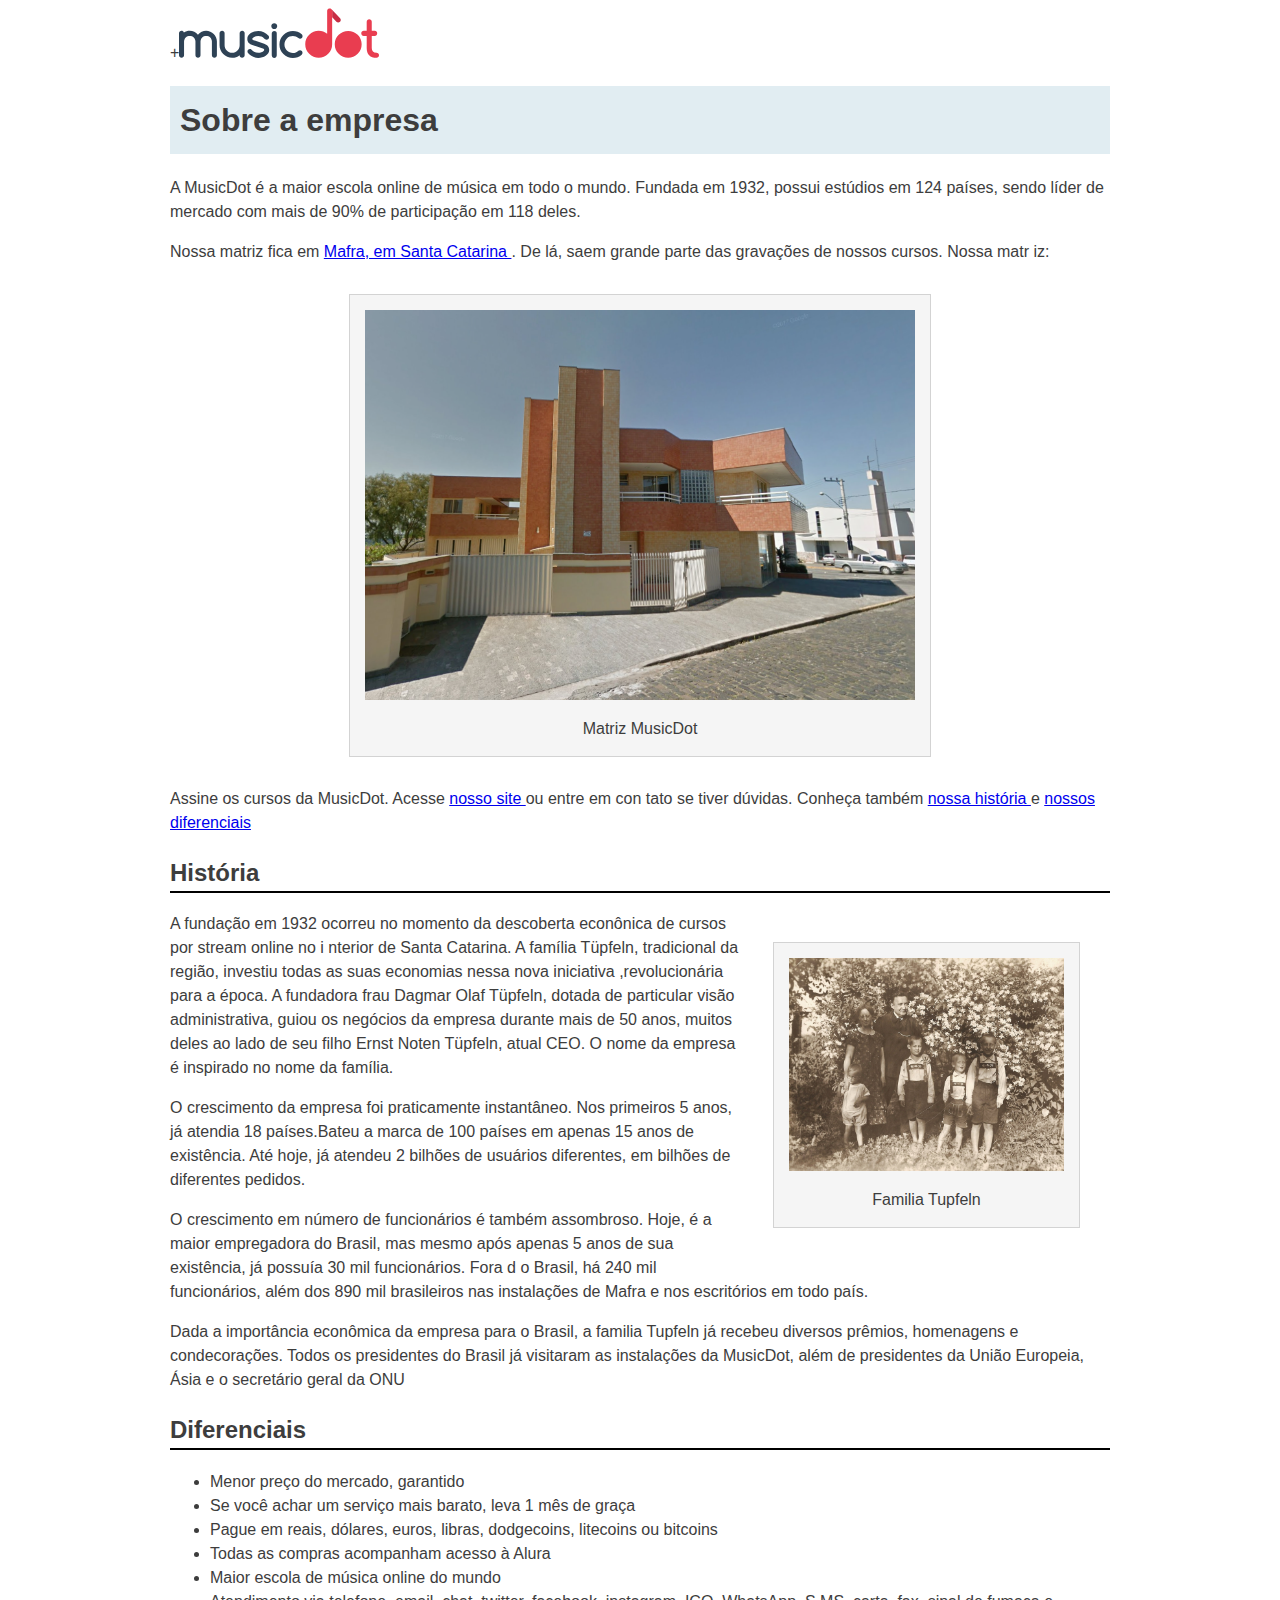
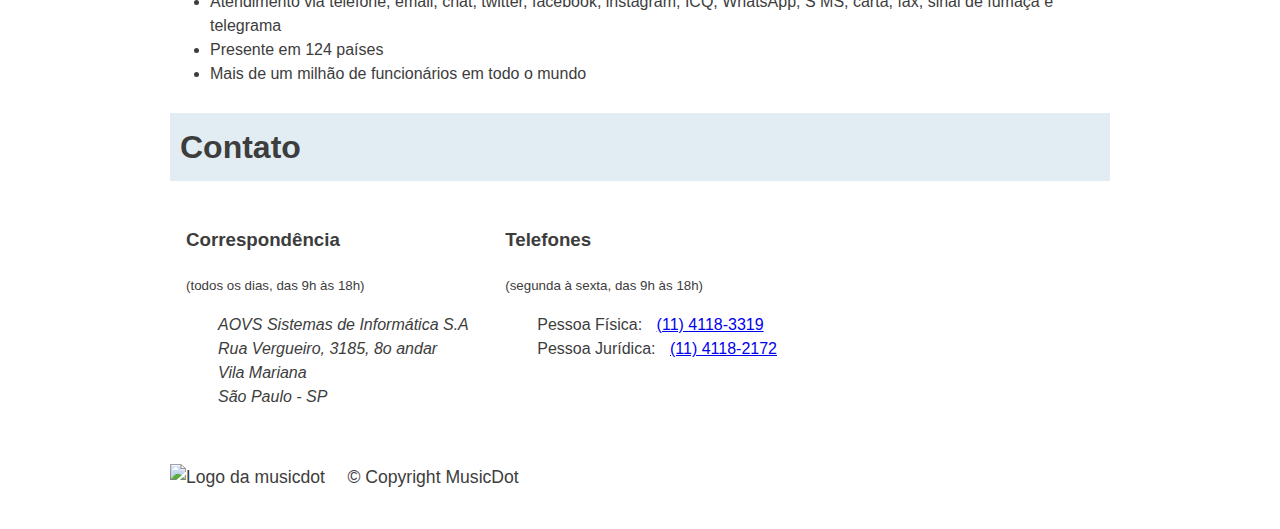
==== aula06.html @ f7f643e6 "first commit" ====
<!DOCTYPE html>
<html lang="pt-BR">
    <head>
    <meta charset="utf-8">
    <title>
    MusicDot | Sobre a empresa
    </title>
    <link href="favicon.ico" rel="icon">
     <link rel="stylesheet" href="aula06.css">
    </head>
    <body>
       
        +<img src="logo.svg" alt="MusicDot">

         <h1 class="titulo"> Sobre a empresa </h1>
         <p>A MusicDot é a maior escola online de música em todo o mundo.
            Fundada em 1932, possui estúdios em 124 países, sendo líder de mercado com mais de 90% de
            participação em 118 deles.</p>
         <p>Nossa matriz fica em <a href="https://maps.google.com.br/?q=190,GabrielDequech,Mafra,SC">
            Mafra, em Santa Catarina </a>. De lá, saem grande parte das gravações de nossos cursos. Nossa matr
            iz:</p>
         <figure class="matriz-musicdot">
            <img src="matriz-musicdot.png" alt="Matriz da musicdot">
             <figcaption>
                 Matriz MusicDot
             </figcaption>
         </figure>   
         <p>
            Assine os cursos da MusicDot. Acesse <a href="index.html"> nosso site </a> ou entre em con
            tato se tiver dúvidas. Conheça também <a href="#historia"> nossa história </a> e <a href="#dife
            renciais"> nossos diferenciais</a>
        </p>
        <h2 id="historia" class="subtitulo"> História </h2>
        <figure class="familia-tupfeln">
            <img src="familia-tupfeln.jpg" alt="Foto da família tüpfeln">
            <figcaption>Familia Tupfeln</figcaption>
        </figure>
        <p>A fundação em 1932 ocorreu no momento da descoberta econônica de cursos por stream online no i
            nterior de Santa Catarina. A família Tüpfeln, tradicional da região, investiu todas as suas economias nessa nova iniciativa
            ,revolucionária para a época. A fundadora frau Dagmar Olaf Tüpfeln, dotada de particular visão
            administrativa, guiou os negócios da empresa durante mais de 50 anos, muitos deles ao lado
             de seu filho Ernst Noten Tüpfeln, atual CEO. O nome da empresa é inspirado no nome da família.
            </p>
            <p>
                O crescimento da empresa foi praticamente instantâneo. Nos primeiros 5 anos, já atendia 18 países.Bateu a marca de 
                100 países em apenas 15 anos de existência. Até hoje, já atendeu 2 bilhões de usuários diferentes, em bilhões de 
                diferentes pedidos.
            </p>  
            <p>
                O crescimento em número de funcionários é também assombroso. Hoje, é a maior empregadora do
                Brasil, mas mesmo após apenas 5 anos de sua existência, já possuía 30 mil funcionários. Fora d
                o
                Brasil, há 240 mil funcionários, além dos 890 mil brasileiros nas instalações de Mafra e
                nos escritórios em todo país.  
            </p> 
            <p>Dada a importância econômica da empresa para o Brasil,
                a familia Tupfeln já recebeu diversos prêmios, homenagens
                e condecorações. Todos os presidentes do Brasil já visitaram as instalações da MusicDot,
                além de presidentes da União Europeia, Ásia e o secretário geral da ONU
            </p>
            <h2 id="diferenciais" class="subtitulo"> Diferenciais </h2>
              <ul>
               <li> Menor preço do mercado, garantido </li>
               <li> Se você achar um serviço mais barato, leva 1 mês de graça </li>
               <li> Pague em reais, dólares, euros, libras, dodgecoins, litecoins ou bitcoins </li>
               <li> Todas as compras acompanham acesso à Alura </li>
               <li> Maior escola de música online do mundo </li>
               <li> Atendimento via telefone, email, chat, twitter, facebook, instagram, ICQ, WhatsApp, S
                MS, carta, fax, sinal de fumaça e telegrama </li>
               <li> Presente em 124 países </li>
               <li> Mais de um milhão de funcionários em todo o mundo </li>
            </ul>
             
            <h2 class="titulo">Contato</h2>
            <div class="contato__secao">
            <h3 class="contato__subtitulo"> Correspondência </h3>
             <small> (todos os dias, das 9h às 18h) </small>
            
             <address class="contato_info">
             AOVS Sistemas de Informática S.A
             <br>
             Rua Vergueiro, 3185, 8o andar
             <br>
             Vila Mariana
             <br>
             São Paulo - SP
             </address>
            </div>

            <div class="contato__secao contato__secao--telefone">
             <h3 class="contato__subtitulo"> Telefones </h3>
             <small> (segunda à sexta, das 9h às 18h) </small>
            
             <dl class="contato_info">
                <div>
                     <dt class="contato__info-titulo"> Pessoa Física: </dt>
                     <dd class="contato__info-descricao"> <a href="tel://114118-3319"> (11) 4118-3319 </a> </
                    dd>
                
                     </div>
                    
                     <div>
                     <dt class="contato__info-titulo"> Pessoa Jurídica: </dt>
                     <dd class="contato__info-descricao"> <a href="tel://114118-2172"> (11) 4118-2172 </a> </
                    dd>
                     </div>             
             </dl>
            </div>

            <footer class="rodape">
                 <img src="img/logo.svg" alt="Logo da musicdot" class="rodape__logo">
                 <p class="rodape__copyright"> &copy; Copyright MusicDot </p>
                </footer>
                     
    </body>
</html>
---- aula06.css ----
body {
    width: 940px;
    margin-left: auto;
    margin-right:auto;
    font-size: 16px;
    line-height: 1.5;    
     font-family: "Helvetica", "Lucida Grande", sans-serif;
     color: #3D3D3D;
    }
    
    .titulo {
        padding: 10px;
        font-size: 32px;
        background-color: #E1EDF2;
        }
        
        .subtitulo {
         border-bottom: 2px solid black;
        }
        
        figure {
            margin:30px;
            padding: 15px;

         text-align: center;
        
         background-color: whitesmoke;
         border: 1px solid lightgrey;
        }
        figcaption{
            margin-top: 10px;
        }
        .matriz-musicdot {
             width: 550px;
             margin-left: auto;
             margin-right: auto;
            }
            
            .familia-tupfeln {
             width: 275px;
             float: right;
            }
            
            figure img {
             width: 100%;
            }
            .contato_subtitulo{
                display: inline;
            }
            .contato__secao {
                 display: inline-block;
                 vertical-align: top;
                 margin-left: 16px;
                }
                
                .contato__secao--telefone {
                 margin-left: 32px;
                }            
            .contato_info{
                margin: 16px 0 24px;
                padding-left: 32px;
            }
            .contato__info-titulo,
            .contato__info-descricao {
             display: inline;
            }
            
            .contato__info-descricao {
             margin-left: 10px;
            }   
            .rodape {
                 padding: 1.75em 0;
                
                 font-size: 1.1rem;
                }
                
                .rodape__logo {
                 width: 6em;
                }
                
                .rodape__copyright {
                 display: inline;
                 margin-left: 1em;
                }
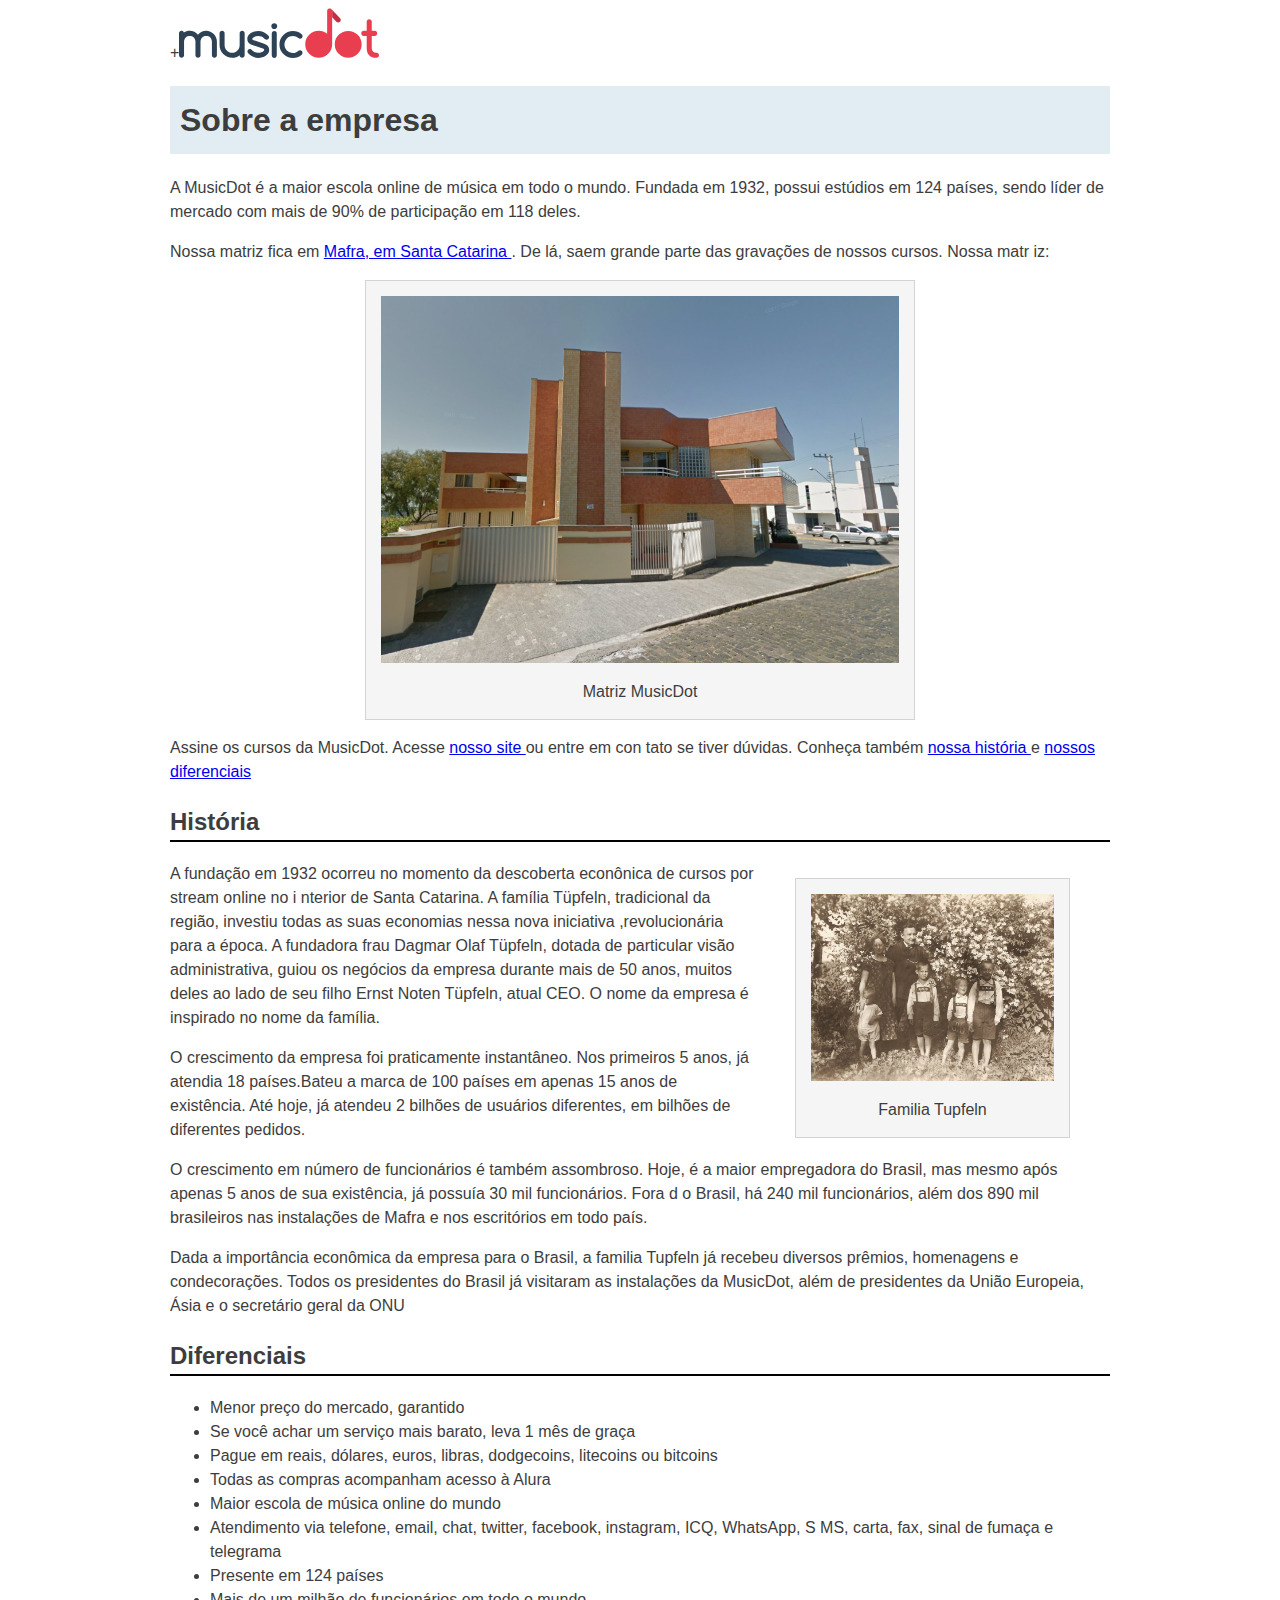
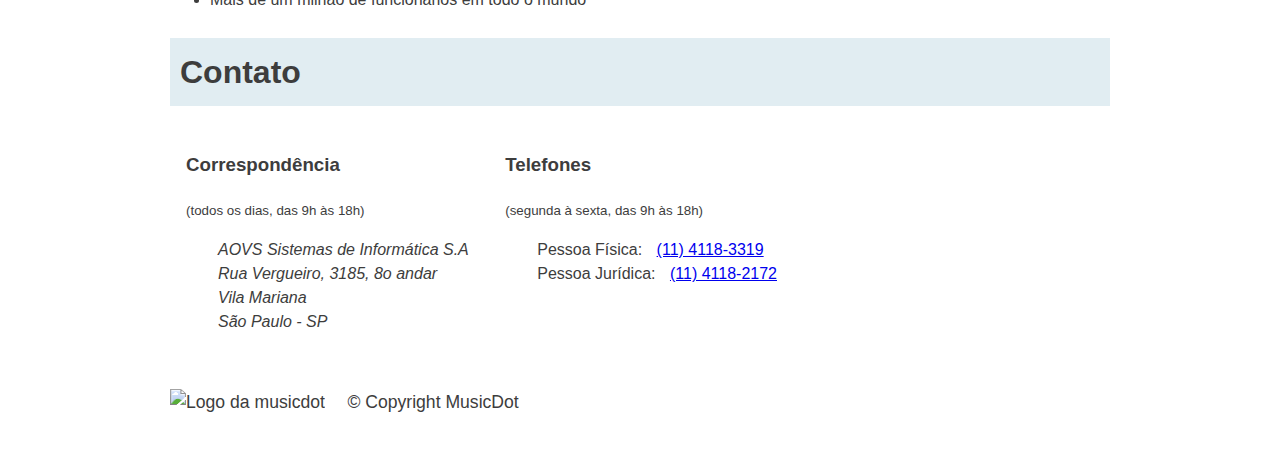
==== commit 6d014755: "second comit" ====
--- a/aula06.html
+++ b/aula06.html
@@ -2,6 +2,7 @@
 <html lang="pt-BR">
     <head>
     <meta charset="utf-8">
+    <meta name="viewport" content="widht=device-width">
     <title>
     MusicDot | Sobre a empresa
     </title>
@@ -87,7 +88,7 @@
              </address>
             </div>
 
-            <div class="contato__secao contato__secao--telefone">
+            <div id="contato" class="contato__secao contato__secao--telefone">
              <h3 class="contato__subtitulo"> Telefones </h3>
              <small> (segunda à sexta, das 9h às 18h) </small>
             
--- a/aula06.css
+++ b/aula06.css
@@ -1,5 +1,6 @@
 body {
-    width: 940px;
+    width: 80%;
+    max-width: 940px;
     margin-left: auto;
     margin-right:auto;
     font-size: 16px;
@@ -19,7 +20,8 @@
         }
         
         figure {
-            margin:30px;
+            max-width: 100%;
+            box-sizing: border-box;
             padding: 15px;
 
          text-align: center;
@@ -82,4 +84,31 @@
                  display: inline;
                  margin-left: 1em;
                 }
-                                   +
+                @media(max-width: 446px){
+                    .contato__subtitulo {
+                     display: block;
+                      margin-bottom: 0; 
+                }
+                   .contato__info {
+                     padding-left: 5px;
+                    
+                     font-size: .92em;
+                    
+                     border-left: 2px solid lightgray;
+                     }
+                    
+                     .rodape {
+                     font-size: .92em;
+                     }
+                    
+                    }
+                    
+                    @media (max-width: 342px) {
+                    
+                     .contato__info-descricao {
+                     display: block;
+                     margin-left: 1em;
+                     }
+                    
+                }                           